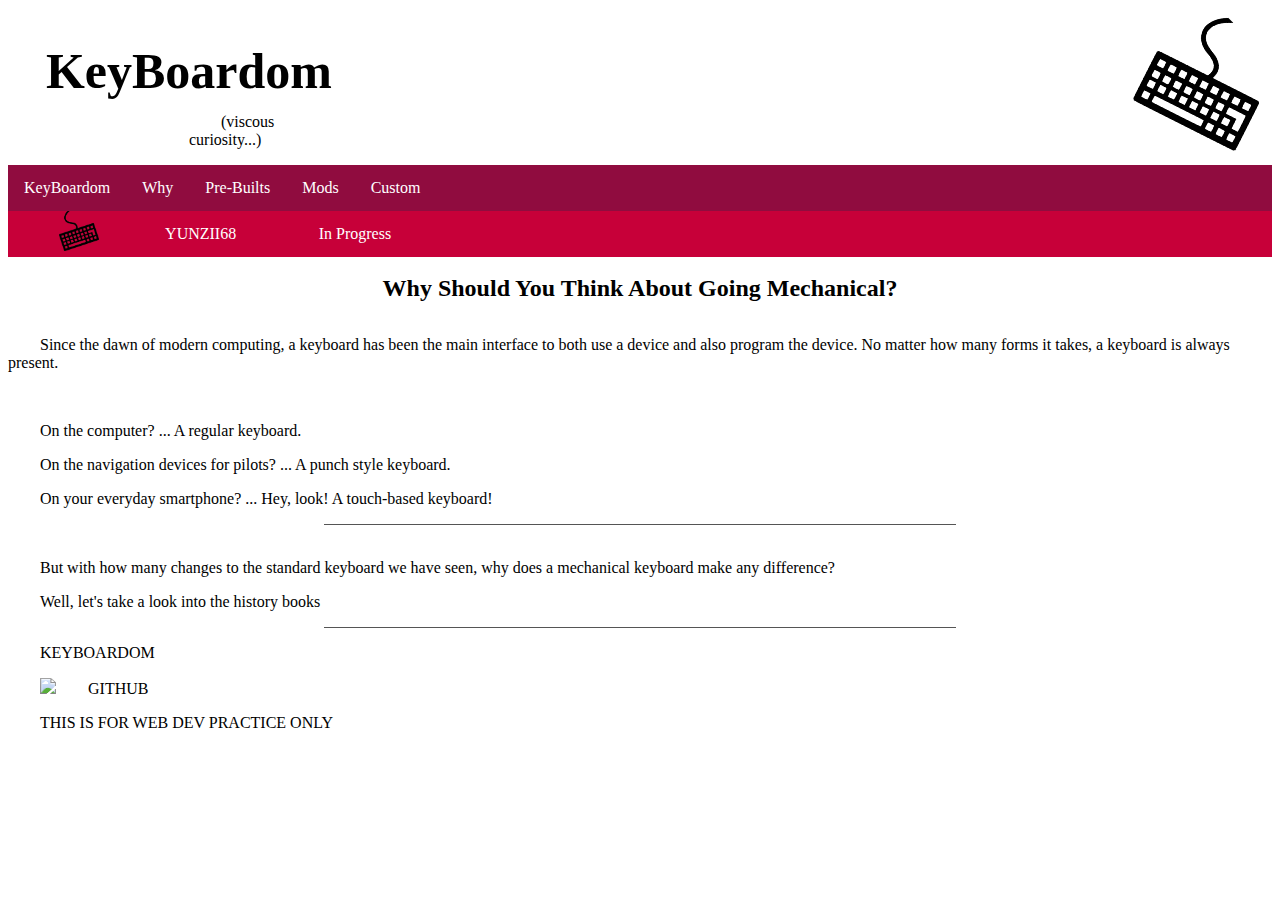
==== why.html @ 89de2c7b "First Why? page updates" ====
<!DOCTYPE html>
<html lang="en">
<head>
    <meta charset="UTF-8">
    <meta name="viewport" content="width=device-width, initial-scale=1.0">
    <title>Why? - KeyBoardom</title>
    <link rel="stylesheet" href="styles.css">
</head>
<body>
    <header>
      <h1 id="title">KeyBoardom</h1>
      <p id="sub-title">(viscous curiosity...)</p>
    </header>
    <div><img id="topright-logo" src="images/keyboard-logo.png"</div>
    <nav>
        <ul class="navbar">
          <li class="nav-item green-hover"><a href="#home">KeyBoardom</a></li>
          <li class="nav-item"><a href="why.html">Why</a></li>
          <li class="nav-item"><a href="#begin">Pre-Builts</a></li>
          <li class="nav-item"><a href="#mods">Mods</a></li>
          <li class="nav-item"><a href="#custom">Custom</a></li>
        </ul>
        <ul class="builds-bar">
          <li class="builds-item"><img id="builds-logo" src="images/keyboard-logo.png"></li>
          <li class="builds-item"><a href="#YUNZII68">YUNZII68</a></li>
          <li class="builds-item"><a href="#WIP">In Progress</a></li>
        </ul>
      </nav>
    <main>
      <br><h2 class="centered">Why Should You Think About Going Mechanical?</h2><br>
      <p>Since the dawn of modern computing, a keyboard has been the main interface to both use a device and also program the device. No matter how many forms it takes, a keyboard is always present.</p><br>
      <p>On the computer? ... A regular keyboard.</p>
      <p>On the navigation devices for pilots? ... A punch style keyboard.</p>
      <p>On your everyday smartphone? ... Hey, look! A touch-based keyboard!</p>
        <div class="break-line"></div><br>
      <p>But with how many changes to the standard keyboard we have seen, why does a mechanical keyboard make any difference?<br></p>
      <p>Well, let's take a look into the history books</p>
    </main>
    <div class="break-line"></div>
    <footer>
      <p>KEYBOARDOM</p>
      <p><img src="images/gitmonstr-icon.png" href="https://github.com/eliotcochrane" id="footer-icons">GITHUB</p>
      <p>THIS IS FOR WEB DEV PRACTICE ONLY</p>
    </footer>
</body>
</html>
---- styles.css ----
* {
    font-family: "Futura";
}

:root {
    --primary: #900C3F;
    --secondary: #C70039;
    --tertiary: #DAF7A6;
    --quaternary: #FF5733;
}

.centered {
    margin: auto;
    width: 50%;
    text-align: center;
}

.break-line {
    height: 1px;
    max-width: 50%;
    background-color: #555;
    margin: 0 auto;
}

header {
    display: inline-block;
    margin-left: 3%;
}

h1 {
    font-size: 50px;
}

p {
    text-indent: 2em;
}

#sub-title {
    font-weight: thin;
    margin-top: -7%;
    margin-left: 50%;
}

#builds-logo {
    max-width: 40px;
    max-height: auto;
    image-rendering: auto;
}

#topright-logo {
    max-width: 125px;
    max-height: auto;
    position: relative;
    float: right;
    margin-left: 10px;
    margin-top: -140px;
    transform: rotate(45deg);
}

/* =================  NAV BAR  ===================== */
ul.navbar {
    list-style-type: none;
    margin: 0;
    padding: 0;
    background-color: var(--primary);
    overflow: hidden;
}

li.nav-item {
    float: left;
    align-items: center;
}

li.nav-item a {
    display: block;
    color: white;
    text-align: center;
    padding: 14px 16px;
    text-decoration: none;
}

li.nav-item a:hover {
    background-color: var(--secondary);
}

li.green-hover a:hover{
    background-color: var(--tertiary);
    color: var(--primary);
}
/* ===================================================== */

/* =================  BUILDS BAR  ====================== */
ul.builds-bar {
    list-style-type: none;
    margin: 0;
    padding: 0;
    background-color: var(--secondary);
    overflow: hidden;
}

li.builds-item {
    padding-left: 4%;
    float: left;
    align-items: center;
}

li.builds-item a {
    display: block;
    color: white;
    text-align: center;
    padding: 14px 16px;
    text-decoration: none;
}

li.builds-item a:hover {
    background-color: var(--primary);
}

li.builds-name a:hover {
    background-color: var(--secondary);
}
/* ===================================================== */
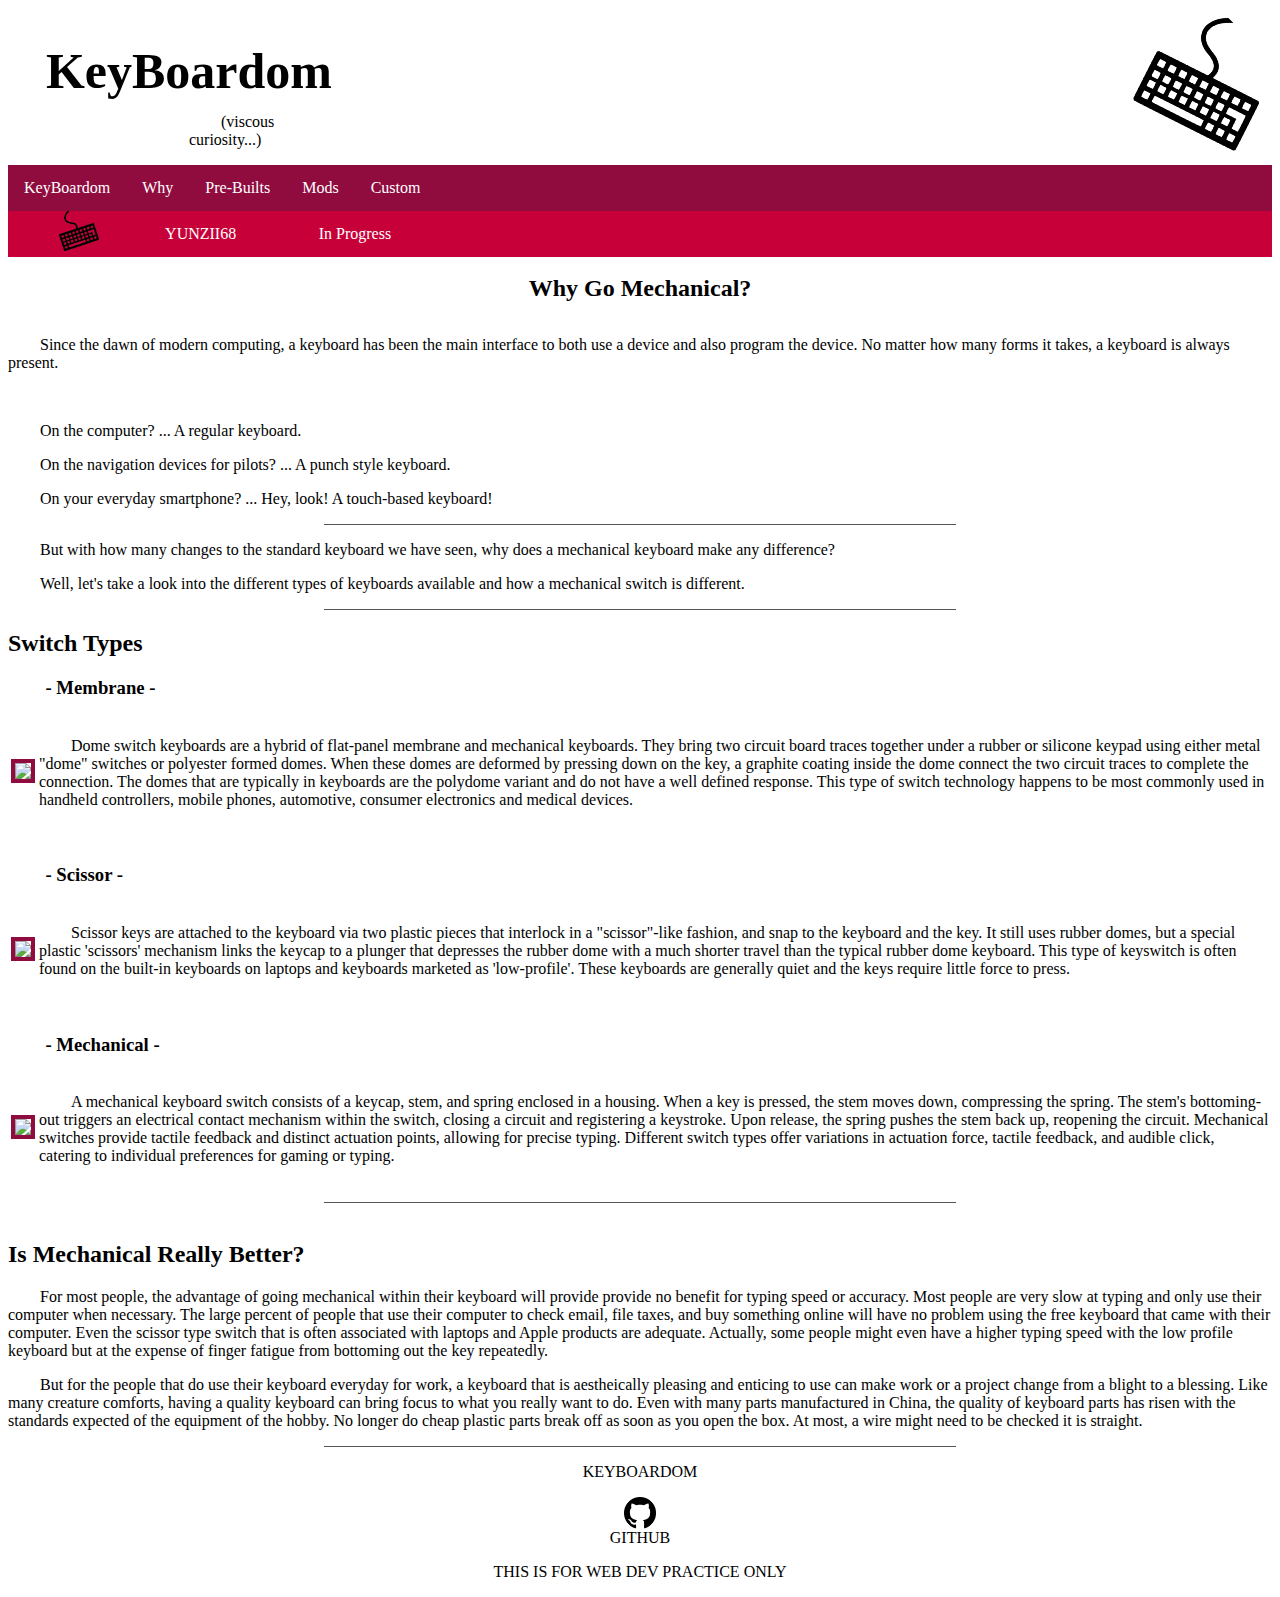
==== commit 4ec194be: "Expanded Why Section and Introduced GIFs" ====
--- a/why.html
+++ b/why.html
@@ -11,7 +11,7 @@
       <h1 id="title">KeyBoardom</h1>
       <p id="sub-title">(viscous curiosity...)</p>
     </header>
-    <div><img id="topright-logo" src="images/keyboard-logo.png"</div>
+    <div><img id="topright-logo" src="images/keyboard-logo.png"></div>
     <nav>
         <ul class="navbar">
           <li class="nav-item green-hover"><a href="#home">KeyBoardom</a></li>
@@ -27,14 +27,36 @@
         </ul>
       </nav>
     <main>
-      <br><h2 class="centered">Why Should You Think About Going Mechanical?</h2><br>
+      <br><h2 class="centered">Why Go Mechanical?</h2><br>
       <p>Since the dawn of modern computing, a keyboard has been the main interface to both use a device and also program the device. No matter how many forms it takes, a keyboard is always present.</p><br>
       <p>On the computer? ... A regular keyboard.</p>
       <p>On the navigation devices for pilots? ... A punch style keyboard.</p>
       <p>On your everyday smartphone? ... Hey, look! A touch-based keyboard!</p>
-        <div class="break-line"></div><br>
+        <div class="break-line"></div>
       <p>But with how many changes to the standard keyboard we have seen, why does a mechanical keyboard make any difference?<br></p>
-      <p>Well, let's take a look into the history books</p>
+      <p>Well, let's take a look into the different types of keyboards available and how a mechanical switch is different.</p>
+        <div class="break-line"></div>
+      <h2>Switch Types</h2>
+      <h3 class="indent">- Membrane -</h3>
+      <table>
+        <td><img src="images/membrane-switch.gif" class="table-pic"></td>
+        <td><p>Dome switch keyboards are a hybrid of flat-panel membrane and mechanical keyboards. They bring two circuit board traces together under a rubber or silicone keypad using either metal "dome" switches or polyester formed domes. When these domes are deformed by pressing down on the key, a graphite coating inside the dome connect the two circuit traces to complete the connection. The domes that are typically in keyboards are the polydome variant and do not have a well defined response. This type of switch technology happens to be most commonly used in handheld controllers, mobile phones, automotive, consumer electronics and medical devices.</p></td>
+      </table><br>
+      <h3 class="indent">- Scissor -</h3>
+      <table>
+        <td><img src="images/scissor-switch.gif" class="table-pic"></td>
+        <td><p>Scissor keys are attached to the keyboard via two plastic pieces that interlock in a "scissor"-like fashion, and snap to the keyboard and the key. It still uses rubber domes, but a special plastic 'scissors' mechanism links the keycap to a plunger that depresses the rubber dome with a much shorter travel than the typical rubber dome keyboard. This type of keyswitch is often found on the built-in keyboards on laptops and keyboards marketed as 'low-profile'. These keyboards are generally quiet and the keys require little force to press.</p></td>
+      </table><br>
+      <h3 class="indent">- Mechanical -</h3>
+      <table>
+        <td><img src="images/mechanical-switch.gif" class="table-pic"></td>
+        <td><p>A mechanical keyboard switch consists of a keycap, stem, and spring enclosed in a housing. When a key is pressed, the stem moves down, compressing the spring. The stem's bottoming-out triggers an electrical contact mechanism within the switch, closing a circuit and registering a keystroke. Upon release, the spring pushes the stem back up, reopening the circuit. Mechanical switches provide tactile feedback and distinct actuation points, allowing for precise typing. Different switch types offer variations in actuation force, tactile feedback, and audible click, catering to individual preferences for gaming or typing.</p></td>
+      </table><br>
+      <div class="break-line"></div>
+      <br>
+      <h2>Is Mechanical Really Better?</h2>
+      <p>For most people, the advantage of going mechanical within their keyboard will provide provide no benefit for typing speed or accuracy. Most people are very slow at typing and only use their computer when necessary. The large percent of people that use their computer to check email, file taxes, and buy something online will have no problem using the free keyboard that came with their computer. Even the scissor type switch that is often associated with laptops and Apple products are adequate. Actually, some people might even have a higher typing speed with the low profile keyboard but at the expense of finger fatigue from bottoming out the key repeatedly. </p>
+      <p>But for the people that do use their keyboard everyday for work, a keyboard that is aestheically pleasing and enticing to use can make work or a project change from a blight to a blessing. Like many creature comforts, having a quality keyboard can bring focus to what you really want to do. Even with many parts manufactured in China, the quality of keyboard parts has risen with the standards expected of the equipment of the hobby. No longer do cheap plastic parts break off as soon as you open the box. At most, a wire might need to be checked it is straight.</p>
     </main>
     <div class="break-line"></div>
     <footer>
--- a/styles.css
+++ b/styles.css
@@ -22,6 +22,23 @@
     margin: 0 auto;
 }
 
+.float-left {
+    float: left;
+    margin: 10px;
+    max-width: 150px;
+    height: auto;
+    border: black 2px solid;
+}
+
+.table-pic {
+    border: var(--primary) 4px solid;
+    max-width: 150px;
+    height: auto;
+}
+
+.indent {
+    text-indent: 2em;
+}
 header {
     display: inline-block;
     margin-left: 3%;
@@ -33,6 +50,11 @@
 
 p {
     text-indent: 2em;
+}
+
+footer p {
+    text-indent: 0em;
+    text-align: center;
 }
 
 #sub-title {
@@ -55,6 +77,14 @@
     margin-left: 10px;
     margin-top: -140px;
     transform: rotate(45deg);
+}
+
+#footer-icons {
+    display: block;
+    max-width: 32px;
+    height: auto;
+    margin-left: auto;
+    margin-right: auto;
 }
 
 /* =================  NAV BAR  ===================== */
